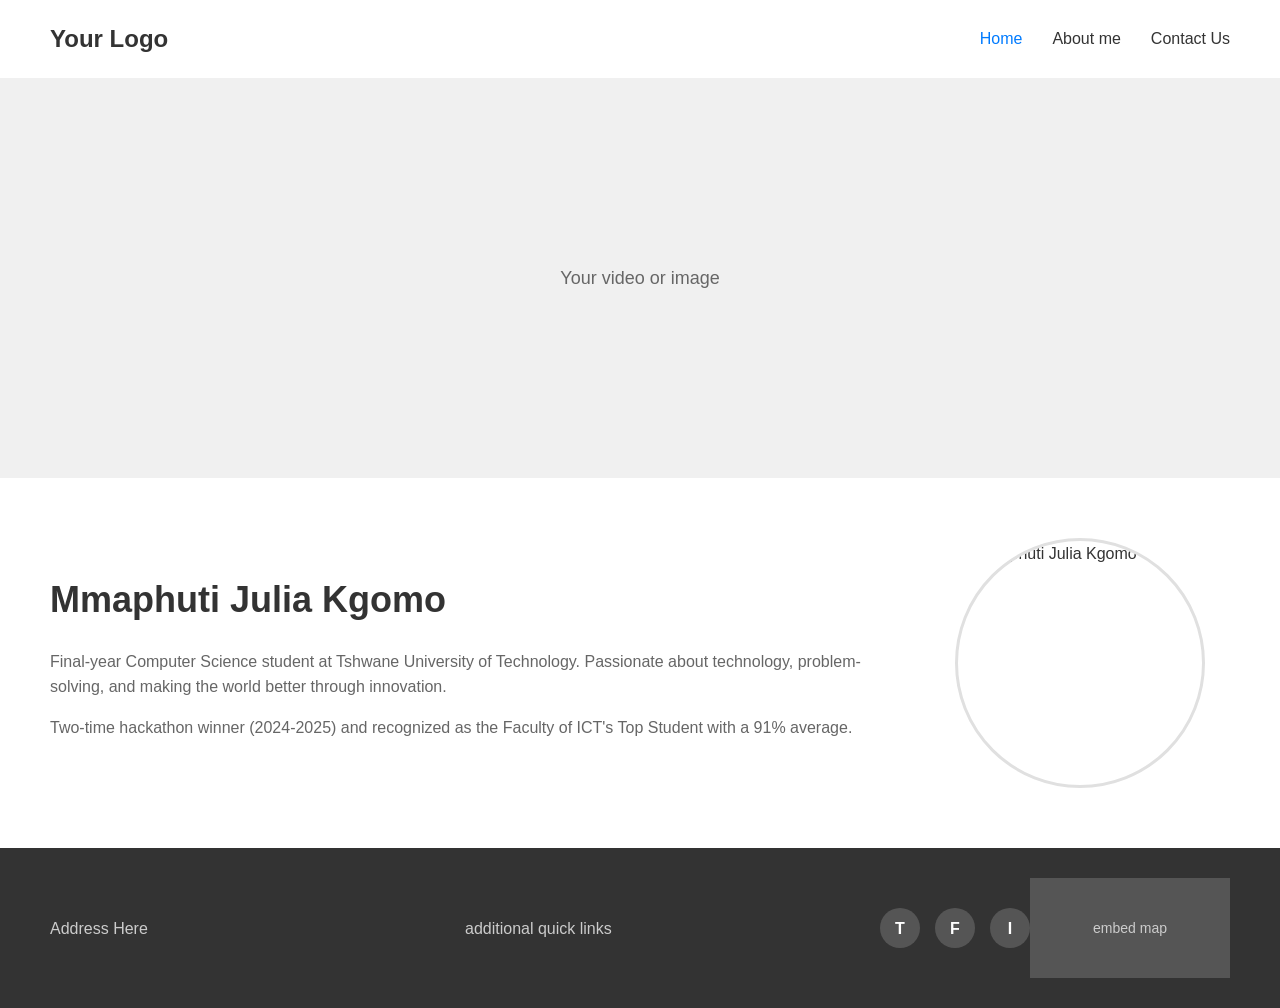
==== index.html @ 3d420a27 "Initial commit: Portfolio website with profile and bio" ====
<!DOCTYPE html>
<html lang="en">
<head>
    <meta charset="UTF-8">
    <meta name="viewport" content="width=device-width, initial-scale=1.0">
    <title>Portfolio - Home</title>
    <link rel="stylesheet" href="style.css">
</head>
<body>
    <header>
        <div class="logo">Your Logo</div>
        <nav>
            <ul>
                <li><a href="index.html" class="active">Home</a></li>
                <li><a href="about.html">About me</a></li>
                <li><a href="contact.html">Contact Us</a></li>
            </ul>
        </nav>
    </header>

    <main>
        <section class="hero">
            <div class="hero-content">
                <p>Your video or image</p>
            </div>
        </section>

        <section class="about">
            <div class="about-text">
                <h1>Mmaphuti Julia Kgomo</h1>
                <p>Final-year Computer Science student at Tshwane University of Technology. Passionate about technology, problem-solving, and making the world better through innovation.</p>
                <p>Two-time hackathon winner (2024-2025) and recognized as the Faculty of ICT's Top Student with a 91% average.</p>
            </div>
            <div class="about-image">
                <img src="profile.jpg" alt="Mmaphuti Julia Kgomo" class="profile-image">
            </div>
        </section>
    </main>

    <footer>
        <div class="footer-left">
            <p>Address Here</p>
        </div>
        <div class="footer-center">
            <p>additional quick links</p>
        </div>
        <div class="footer-social">
            <div class="social-icon">T</div>
            <div class="social-icon">F</div>
            <div class="social-icon">I</div>
        </div>
        <div class="footer-right">
            <div class="map-placeholder">embed map</div>
        </div>
    </footer>
</body>
</html>
---- style.css ----
* {
    margin: 0;
    padding: 0;
    box-sizing: border-box;
}

body {
    font-family: Arial, sans-serif;
    line-height: 1.6;
    color: #333;
}

header {
    display: flex;
    justify-content: space-between;
    align-items: center;
    padding: 20px 50px;
    background-color: #fff;
    box-shadow: 0 2px 5px rgba(0,0,0,0.1);
}

.logo {
    font-size: 24px;
    font-weight: bold;
    color: #333;
}

nav ul {
    display: flex;
    list-style: none;
    gap: 30px;
}

nav a {
    text-decoration: none;
    color: #333;
    font-weight: 500;
    transition: color 0.3s;
}

nav a:hover,
nav a.active {
    color: #007bff;
}

main {
    min-height: calc(100vh - 200px);
}

.hero {
    width: 100%;
    height: 400px;
    background-color: #f0f0f0;
    display: flex;
    align-items: center;
    justify-content: center;
}

.hero-content {
    text-align: center;
    color: #666;
    font-size: 18px;
}

.about {
    display: flex;
    justify-content: space-between;
    align-items: center;
    padding: 60px 50px;
    gap: 50px;
}

.about-text {
    flex: 1;
}

.about-text h1 {
    font-size: 36px;
    margin-bottom: 20px;
    color: #333;
}

.about-text p {
    margin-bottom: 15px;
    color: #666;
    font-size: 16px;
}

.about-image {
    flex: 0 0 300px;
    display: flex;
    justify-content: center;
}

.image-placeholder {
    width: 250px;
    height: 250px;
    border-radius: 50%;
    background-color: #e0e0e0;
    display: flex;
    align-items: center;
    justify-content: center;
    color: #999;
    font-size: 16px;
}

.profile-image {
    width: 250px;
    height: 250px;
    border-radius: 50%;
    object-fit: cover;
    border: 3px solid #e0e0e0;
}

.about-page,
.contact-page {
    padding: 60px 50px;
}

.about-page h1,
.contact-page h1 {
    font-size: 36px;
    margin-bottom: 40px;
    color: #333;
}

.about-content {
    display: flex;
    gap: 50px;
    align-items: flex-start;
}

.about-text-full {
    flex: 1;
}

.about-text-full p {
    margin-bottom: 20px;
    color: #666;
    font-size: 16px;
}

.about-image-page {
    flex: 0 0 300px;
    display: flex;
    justify-content: center;
}

.contact-content {
    display: flex;
    gap: 50px;
}

.contact-info {
    flex: 1;
}

.contact-info h2 {
    font-size: 28px;
    margin-bottom: 20px;
    color: #333;
}

.contact-info p {
    margin-bottom: 15px;
    color: #666;
}

.contact-details {
    margin-top: 30px;
}

.contact-details p {
    margin-bottom: 10px;
    color: #333;
}

.contact-form {
    flex: 1;
    background-color: #f9f9f9;
    padding: 30px;
    border-radius: 8px;
}

.form-group {
    margin-bottom: 20px;
}

.form-group label {
    display: block;
    margin-bottom: 8px;
    font-weight: 500;
    color: #333;
}

.form-group input,
.form-group textarea {
    width: 100%;
    padding: 12px;
    border: 1px solid #ddd;
    border-radius: 4px;
    font-size: 14px;
    font-family: inherit;
}

.form-group input:focus,
.form-group textarea:focus {
    outline: none;
    border-color: #007bff;
}

.contact-form button {
    width: 100%;
    padding: 12px;
    background-color: #007bff;
    color: #fff;
    border: none;
    border-radius: 4px;
    font-size: 16px;
    font-weight: 500;
    cursor: pointer;
    transition: background-color 0.3s;
}

.contact-form button:hover {
    background-color: #0056b3;
}

footer {
    display: flex;
    justify-content: space-between;
    align-items: center;
    padding: 30px 50px;
    background-color: #333;
    color: #fff;
}

.footer-left,
.footer-center {
    flex: 1;
}

.footer-left p,
.footer-center p {
    color: #ccc;
}

.footer-social {
    display: flex;
    gap: 15px;
}

.social-icon {
    width: 40px;
    height: 40px;
    border-radius: 50%;
    background-color: #555;
    display: flex;
    align-items: center;
    justify-content: center;
    color: #fff;
    font-weight: bold;
    cursor: pointer;
    transition: background-color 0.3s;
}

.social-icon:hover {
    background-color: #007bff;
}

.footer-right {
    flex: 0 0 200px;
}

.map-placeholder {
    width: 200px;
    height: 100px;
    background-color: #555;
    display: flex;
    align-items: center;
    justify-content: center;
    color: #ccc;
    font-size: 14px;
}

@media (max-width: 768px) {
    header {
        flex-direction: column;
        gap: 20px;
        padding: 20px;
    }
    
    nav ul {
        gap: 20px;
    }
    
    .about {
        flex-direction: column;
        padding: 40px 20px;
    }
    
    .about-image {
        flex: none;
    }
    
    .about-content,
    .contact-content {
        flex-direction: column;
    }
    
    .about-image-page {
        flex: none;
        margin-top: 30px;
    }
    
    footer {
        flex-direction: column;
        gap: 20px;
        text-align: center;
        padding: 30px 20px;
    }
    
    .footer-right {
        flex: none;
    }
}
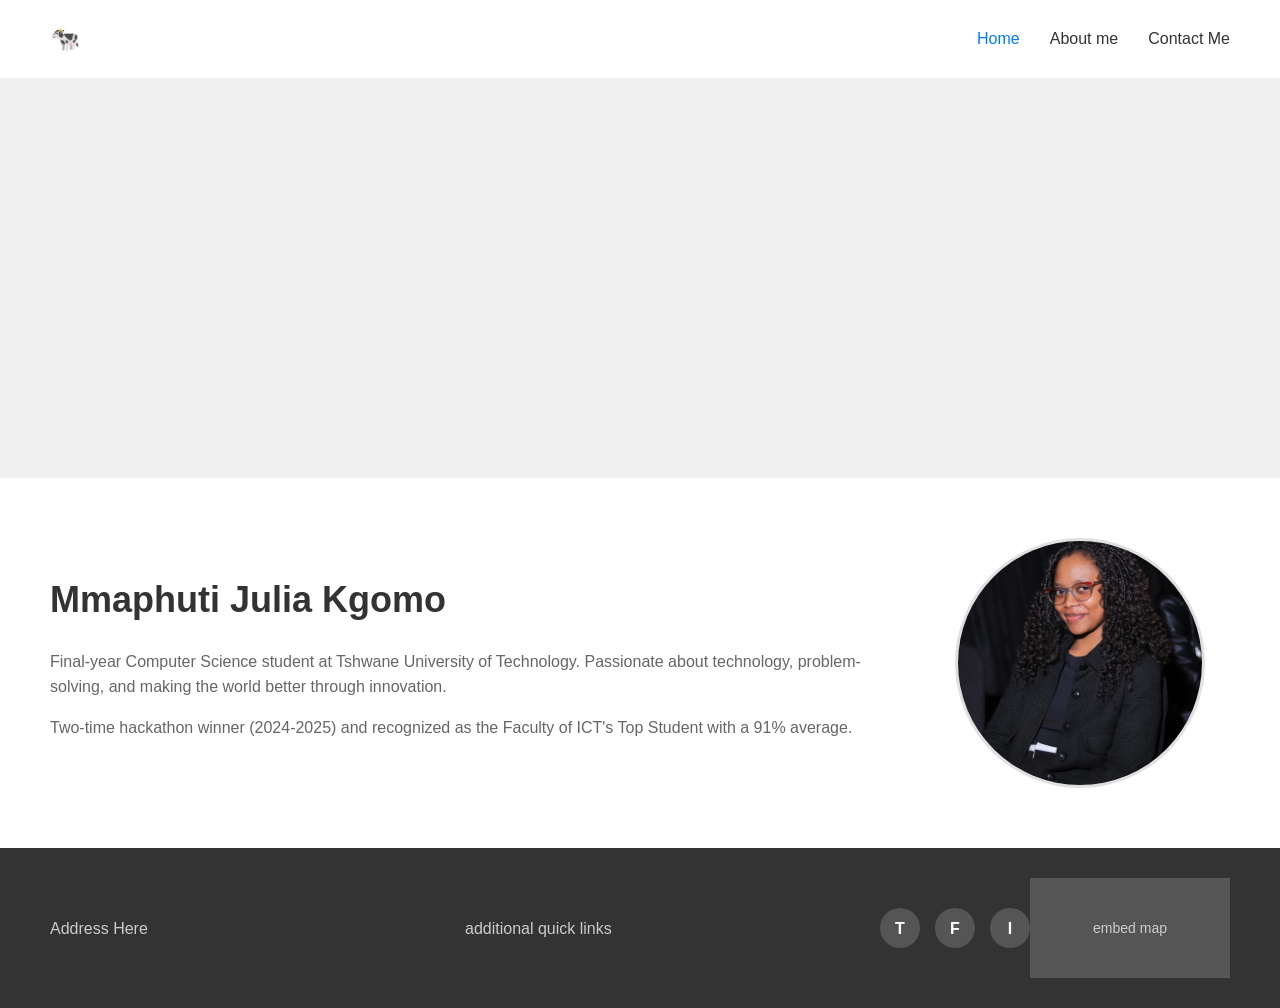
==== commit 32ddddc0: "Add video, update logo to cow emoji, change Contact Us to Contact Me, add demo contact info" ====
--- a/index.html
+++ b/index.html
@@ -8,21 +8,22 @@
 </head>
 <body>
     <header>
-        <div class="logo">Your Logo</div>
+        <div class="logo">🐄</div>
         <nav>
             <ul>
                 <li><a href="index.html" class="active">Home</a></li>
                 <li><a href="about.html">About me</a></li>
-                <li><a href="contact.html">Contact Us</a></li>
+                <li><a href="contact.html">Contact Me</a></li>
             </ul>
         </nav>
     </header>
 
     <main>
         <section class="hero">
-            <div class="hero-content">
-                <p>Your video or image</p>
-            </div>
+            <video autoplay muted loop playsinline class="hero-video">
+                <source src="mmaphuti_kgomo.mp4" type="video/mp4">
+                Your browser does not support the video tag.
+            </video>
         </section>
 
         <section class="about">
@@ -32,7 +33,7 @@
                 <p>Two-time hackathon winner (2024-2025) and recognized as the Faculty of ICT's Top Student with a 91% average.</p>
             </div>
             <div class="about-image">
-                <img src="profile.jpg" alt="Mmaphuti Julia Kgomo" class="profile-image">
+                <img src="mmaphuti_kgomo.jpg" alt="Mmaphuti Julia Kgomo" class="profile-image">
             </div>
         </section>
     </main>
--- a/style.css
+++ b/style.css
@@ -54,6 +54,13 @@
     display: flex;
     align-items: center;
     justify-content: center;
+    overflow: hidden;
+}
+
+.hero-video {
+    width: 100%;
+    height: 100%;
+    object-fit: cover;
 }
 
 .hero-content {
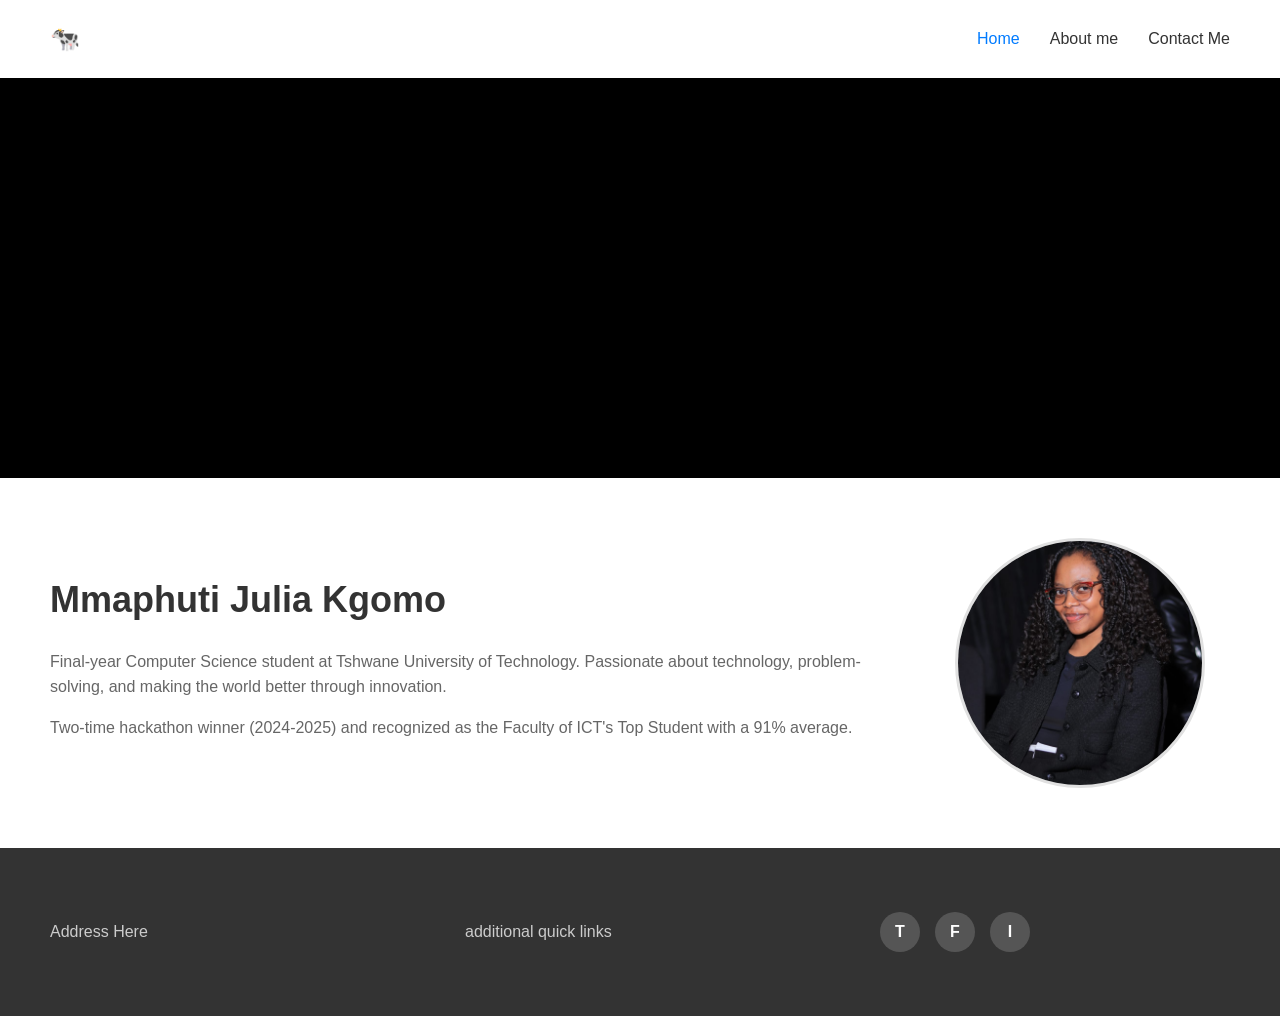
==== commit b9bc915f: "Add Google Maps embed for Polokwane location" ====
--- a/index.html
+++ b/index.html
@@ -51,7 +51,14 @@
             <div class="social-icon">I</div>
         </div>
         <div class="footer-right">
-            <div class="map-placeholder">embed map</div>
+            <iframe 
+                src="https://www.google.com/maps/embed?pb=!1m18!1m12!1m3!1d115770.87886543217!2d29.4172299!3d-23.9045413!2m3!1f0!2f0!3f0!3m2!1i1024!2i768!4f13.1!3m3!1m2!1s0x1e6b9e8f8f8f8f8f%3A0x8f8f8f8f8f8f8f8f!2sPolokwane%2C%20South%20Africa!5e0!3m2!1sen!2sus!4v1234567890" 
+                width="200" 
+                height="100" 
+                style="border:0;" 
+                allowfullscreen="" 
+                loading="lazy">
+            </iframe>
         </div>
     </footer>
 </body>
--- a/style.css
+++ b/style.css
@@ -60,7 +60,8 @@
 .hero-video {
     width: 100%;
     height: 100%;
-    object-fit: cover;
+    object-fit: contain;
+    background-color: #000;
 }
 
 .hero-content {
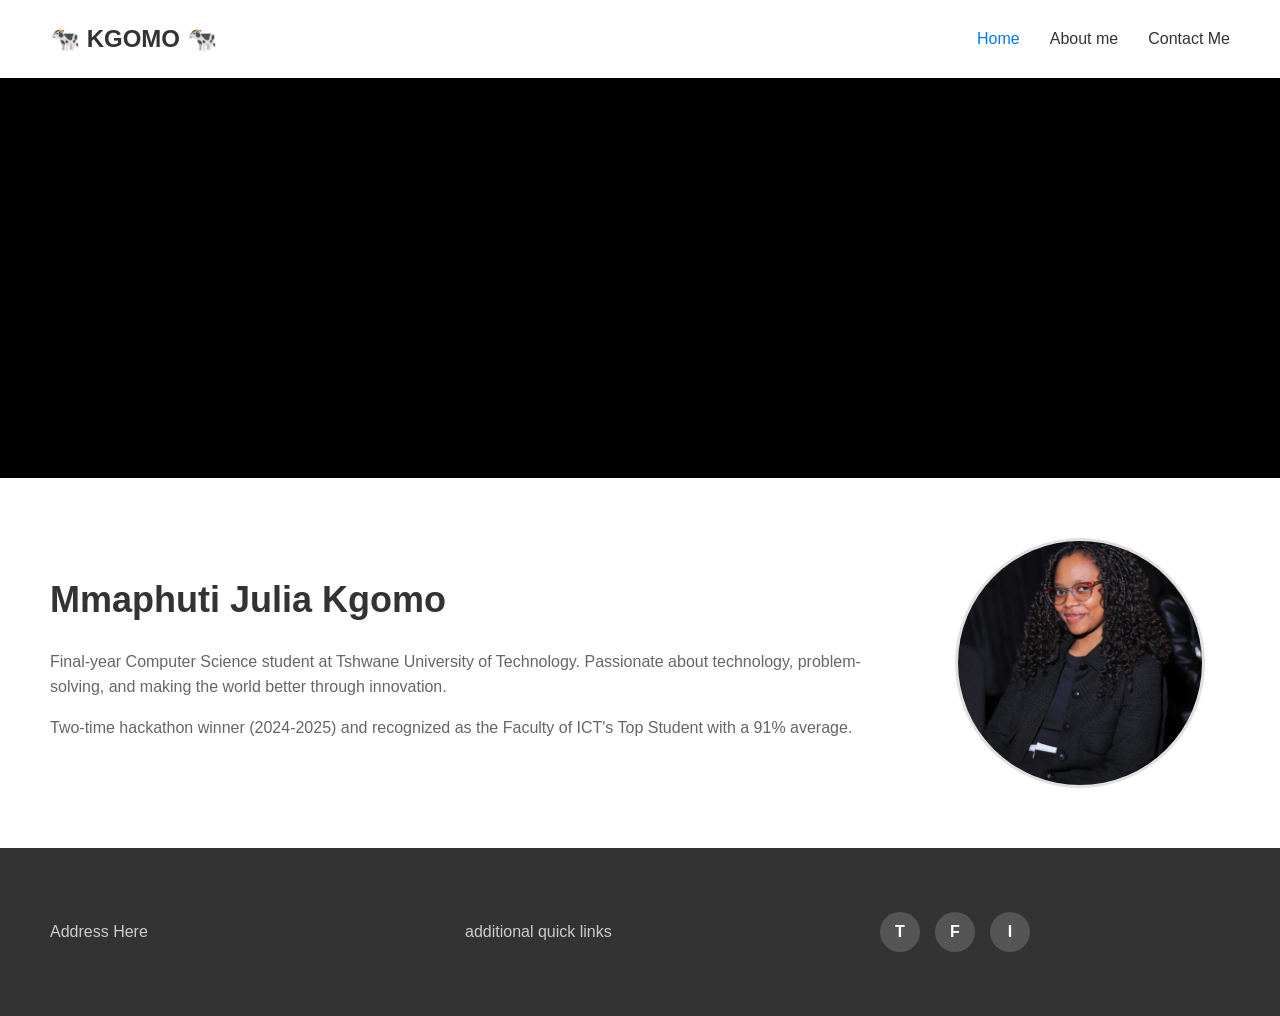
==== commit 0dae50ca: "Update logo" ====
--- a/index.html
+++ b/index.html
@@ -8,7 +8,7 @@
 </head>
 <body>
     <header>
-        <div class="logo">🐄</div>
+        <div class="logo">🐄 <strong>KGOMO</strong> 🐄</div>
         <nav>
             <ul>
                 <li><a href="index.html" class="active">Home</a></li>
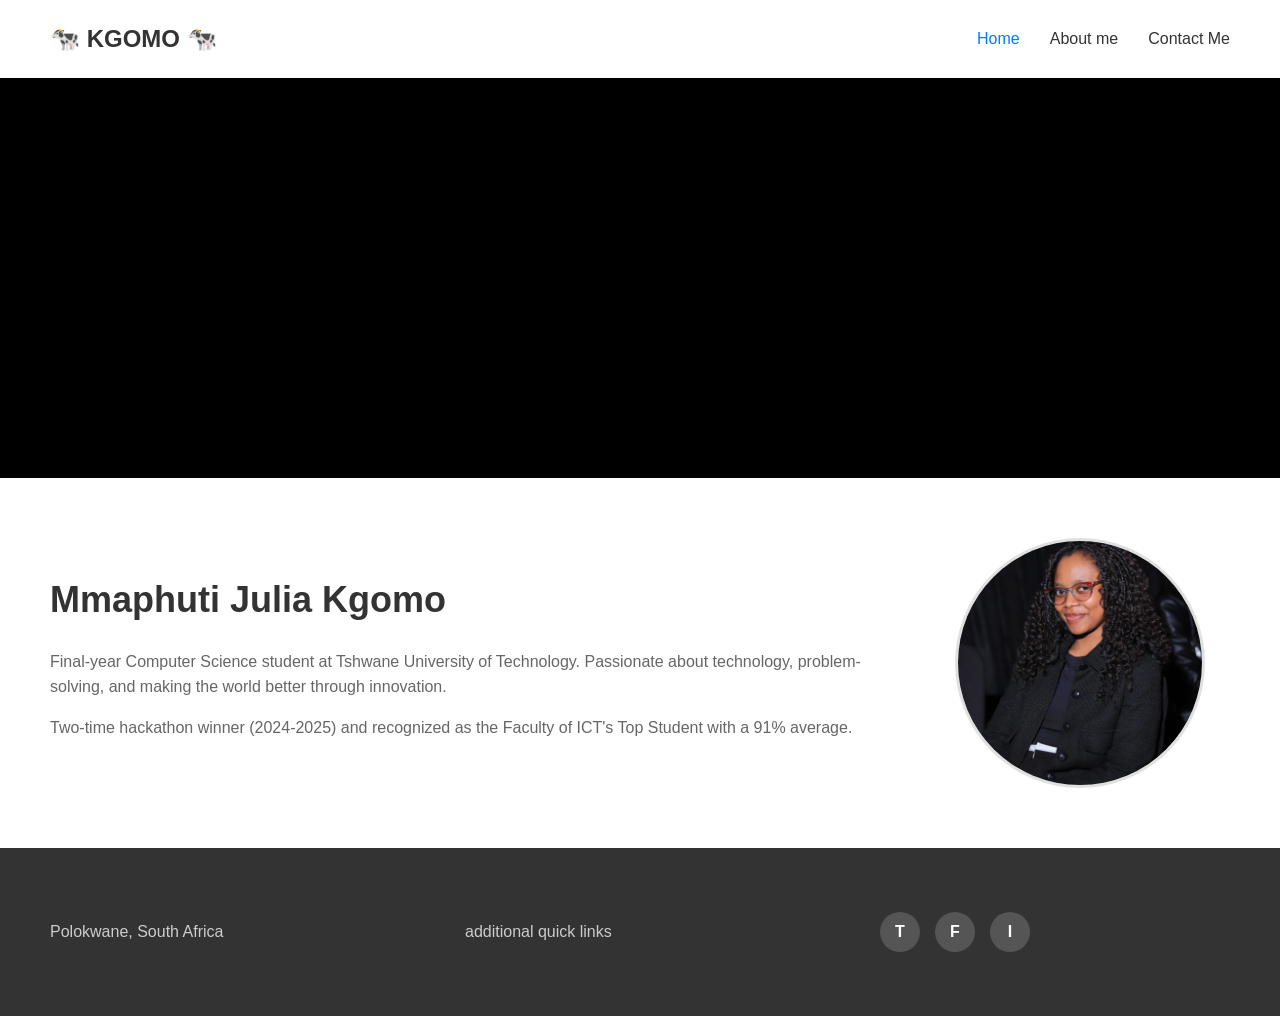
==== commit c5e9925a: "Final touchups" ====
--- a/index.html
+++ b/index.html
@@ -40,15 +40,15 @@
 
     <footer>
         <div class="footer-left">
-            <p>Address Here</p>
+            <p>Polokwane, South Africa</p>
         </div>
         <div class="footer-center">
             <p>additional quick links</p>
         </div>
         <div class="footer-social">
-            <div class="social-icon">T</div>
-            <div class="social-icon">F</div>
-            <div class="social-icon">I</div>
+            <a href="https://twitter.com" class="social-icon" target="_blank">T</a>
+            <a href="https://facebook.com" class="social-icon" target="_blank">F</a>
+            <a href="https://instagram.com" class="social-icon" target="_blank">I</a>
         </div>
         <div class="footer-right">
             <iframe 
--- a/style.css
+++ b/style.css
@@ -270,6 +270,7 @@
     font-weight: bold;
     cursor: pointer;
     transition: background-color 0.3s;
+    text-decoration: none;
 }
 
 .social-icon:hover {
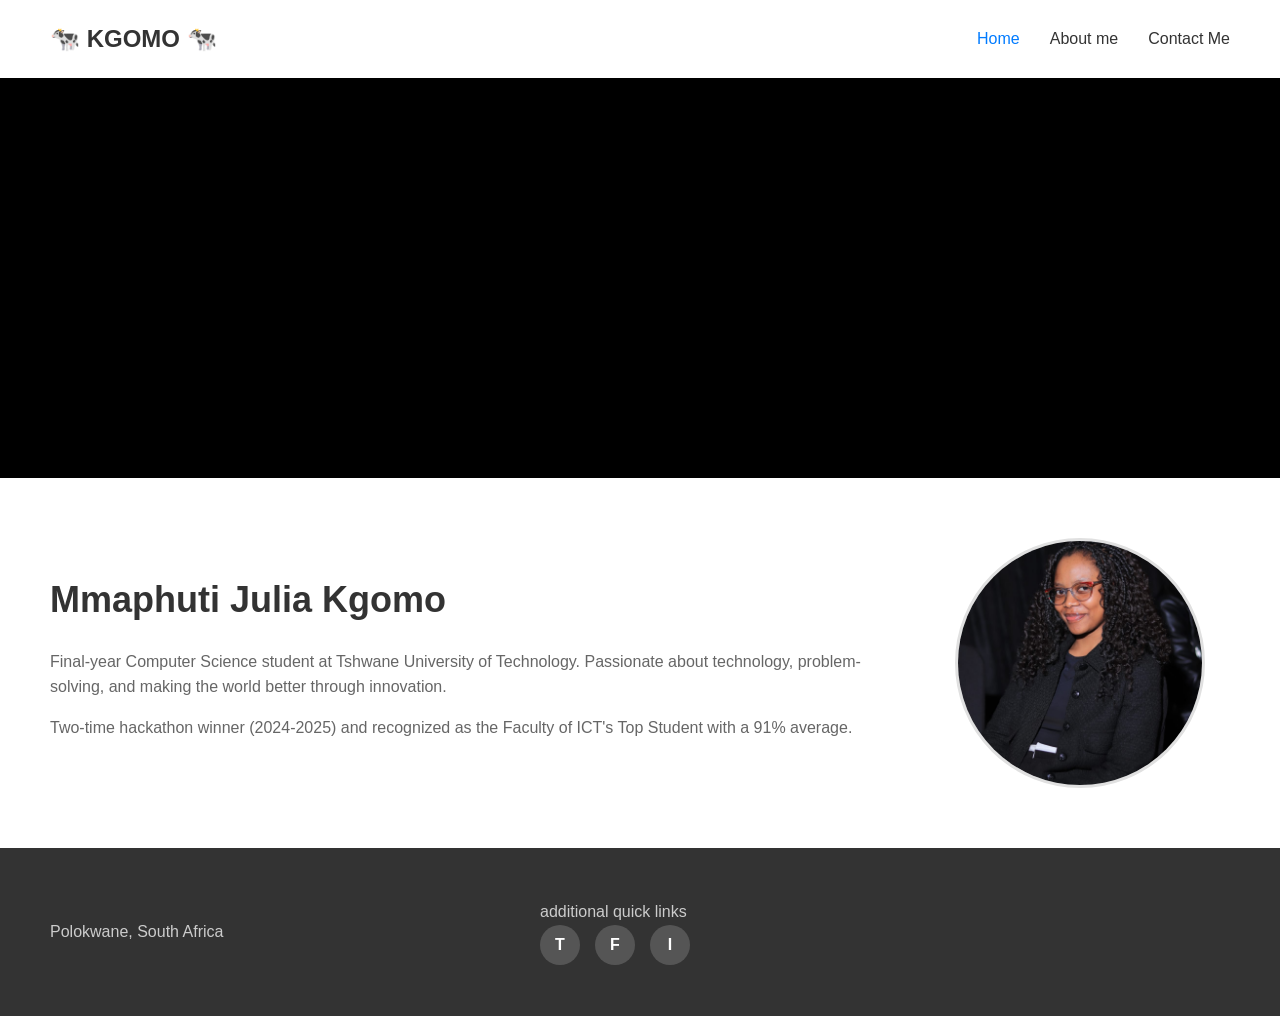
==== commit 8bafd31a: "Fixing additional links on footer" ====
--- a/index.html
+++ b/index.html
@@ -44,11 +44,11 @@
         </div>
         <div class="footer-center">
             <p>additional quick links</p>
-        </div>
-        <div class="footer-social">
-            <a href="https://twitter.com" class="social-icon" target="_blank">T</a>
-            <a href="https://facebook.com" class="social-icon" target="_blank">F</a>
-            <a href="https://instagram.com" class="social-icon" target="_blank">I</a>
+            <div class="footer-social">
+                <a href="https://twitter.com" class="social-icon" target="_blank">T</a>
+                <a href="https://facebook.com" class="social-icon" target="_blank">F</a>
+                <a href="https://instagram.com" class="social-icon" target="_blank">I</a>
+            </div>
         </div>
         <div class="footer-right">
             <iframe 
--- a/style.css
+++ b/style.css
@@ -246,6 +246,7 @@
 .footer-left,
 .footer-center {
     flex: 1;
+    margin-right: 30px;
 }
 
 .footer-left p,
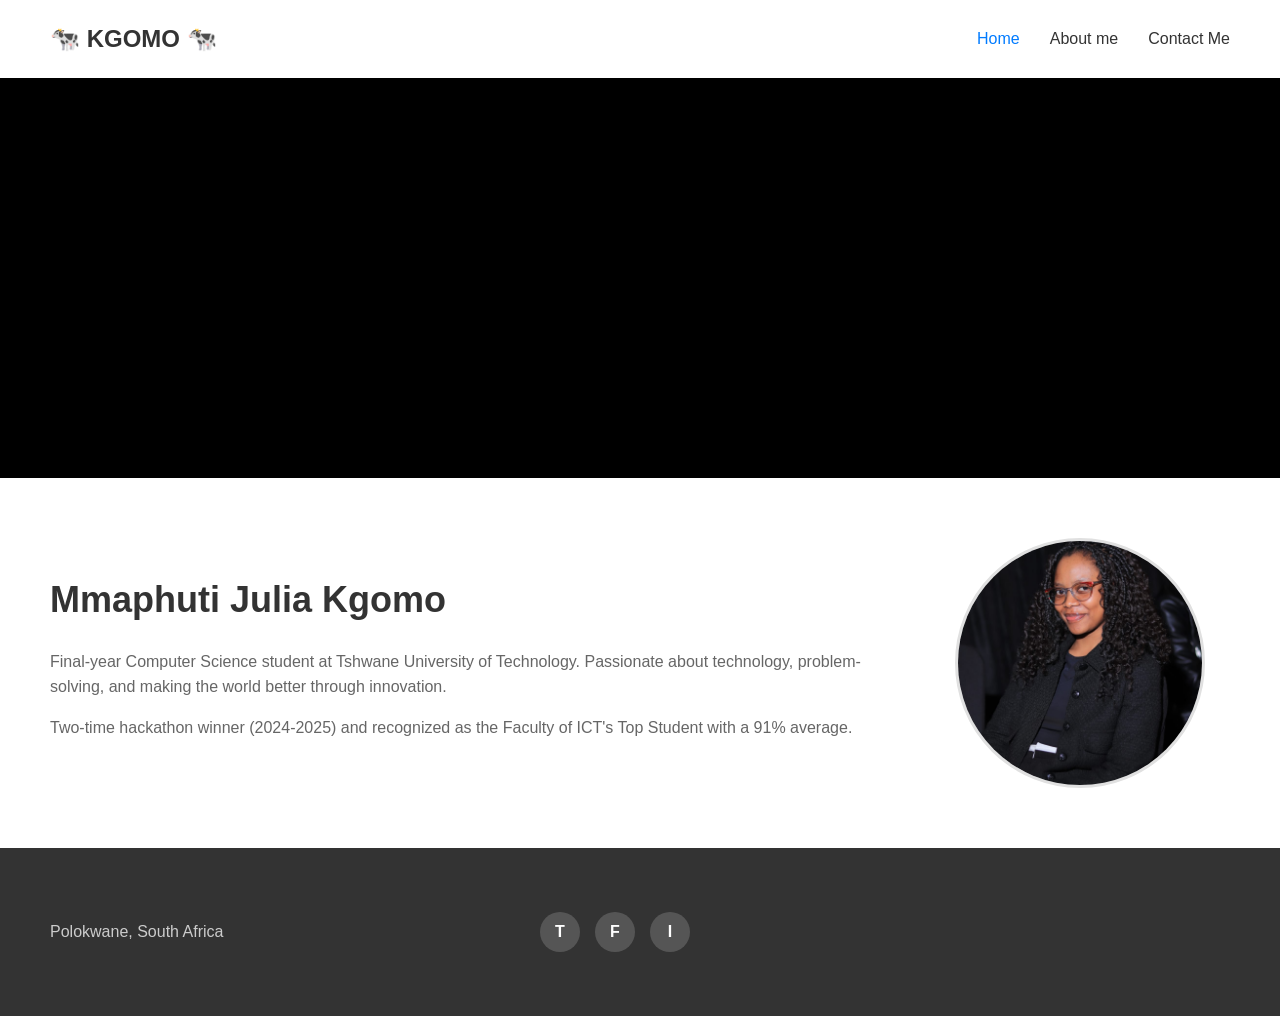
==== commit 4879326c: "Final changes" ====
--- a/index.html
+++ b/index.html
@@ -43,7 +43,6 @@
             <p>Polokwane, South Africa</p>
         </div>
         <div class="footer-center">
-            <p>additional quick links</p>
             <div class="footer-social">
                 <a href="https://twitter.com" class="social-icon" target="_blank">T</a>
                 <a href="https://facebook.com" class="social-icon" target="_blank">F</a>
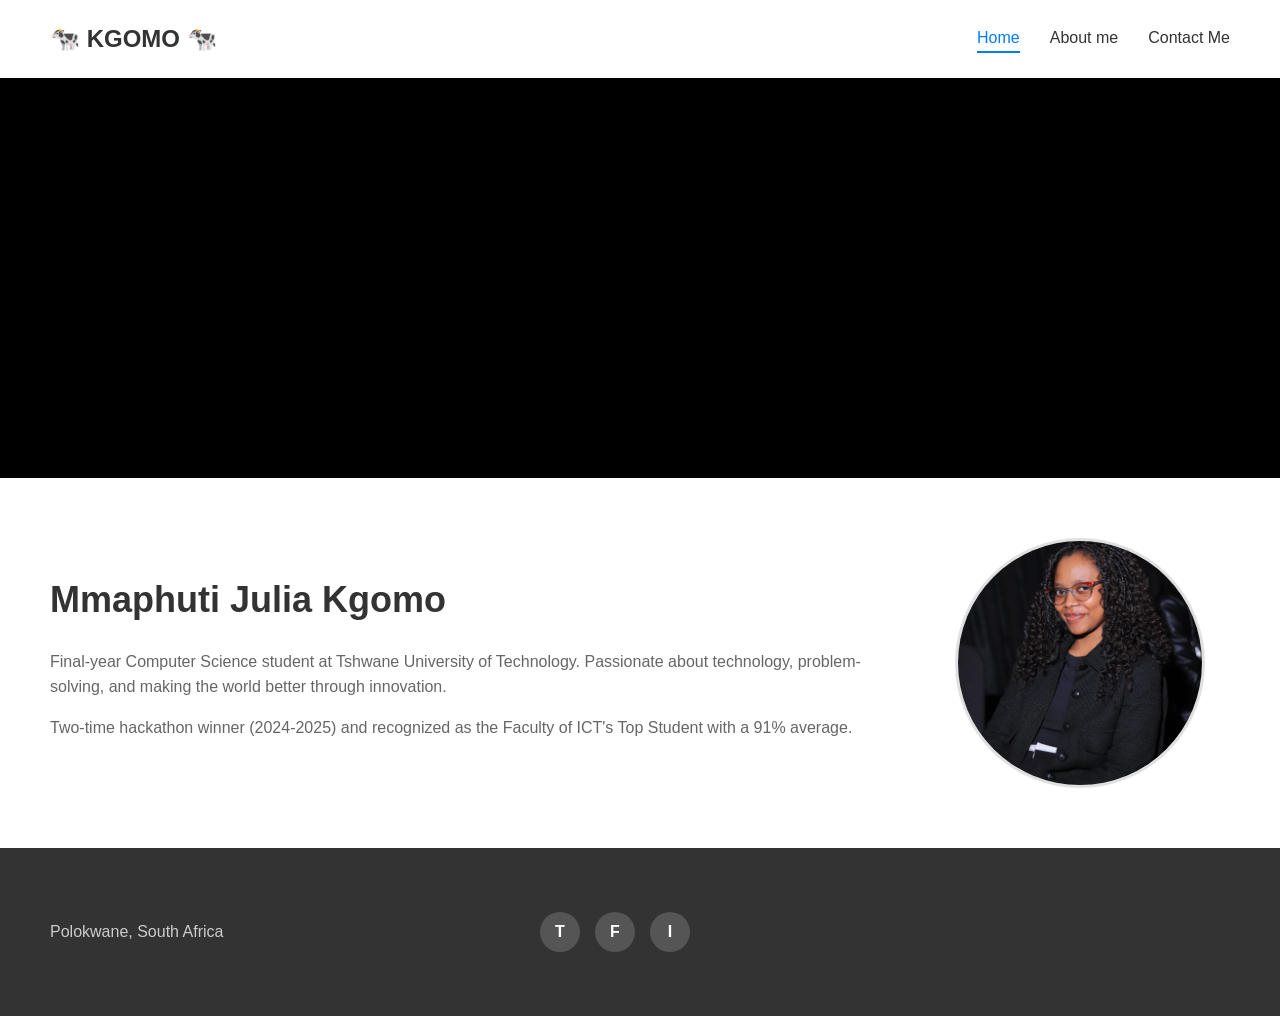
==== commit 5747738b: "added hamburger menu and other properties" ====
--- a/index.html
+++ b/index.html
@@ -9,7 +9,8 @@
 <body>
     <header>
         <div class="logo">🐄 <strong>KGOMO</strong> 🐄</div>
-        <nav>
+        <button class="hamburger" onclick="toggleMenu()">☰</button>
+        <nav class="nav-menu">
             <ul>
                 <li><a href="index.html" class="active">Home</a></li>
                 <li><a href="about.html">About me</a></li>
@@ -60,5 +61,11 @@
             </iframe>
         </div>
     </footer>
+    <script>
+        function toggleMenu() {
+            const nav = document.querySelector('.nav-menu');
+            nav.classList.toggle('active');
+        }
+    </script>
 </body>
 </html>
--- a/style.css
+++ b/style.css
@@ -1,3 +1,7 @@
+html {
+    scroll-behavior: smooth;
+}
+
 * {
     margin: 0;
     padding: 0;
@@ -17,6 +21,9 @@
     padding: 20px 50px;
     background-color: #fff;
     box-shadow: 0 2px 5px rgba(0,0,0,0.1);
+    position: sticky;
+    top: 0;
+    z-index: 1000;
 }
 
 .logo {
@@ -25,6 +32,20 @@
     color: #333;
 }
 
+.hamburger {
+    display: none;
+    background: none;
+    border: none;
+    font-size: 28px;
+    cursor: pointer;
+    color: #333;
+    padding: 5px;
+}
+
+.nav-menu {
+    display: flex;
+}
+
 nav ul {
     display: flex;
     list-style: none;
@@ -35,12 +56,18 @@
     text-decoration: none;
     color: #333;
     font-weight: 500;
-    transition: color 0.3s;
-}
-
-nav a:hover,
+    transition: color 0.3s, transform 0.2s;
+    display: inline-block;
+}
+
+nav a:hover {
+    color: #007bff;
+    transform: translateY(-2px);
+}
+
 nav a.active {
     color: #007bff;
+    border-bottom: 2px solid #007bff;
 }
 
 main {
@@ -118,6 +145,12 @@
     border-radius: 50%;
     object-fit: cover;
     border: 3px solid #e0e0e0;
+    transition: transform 0.3s, box-shadow 0.3s;
+}
+
+.profile-image:hover {
+    transform: scale(1.05);
+    box-shadow: 0 8px 16px rgba(0,0,0,0.2);
 }
 
 .about-page,
@@ -270,12 +303,13 @@
     color: #fff;
     font-weight: bold;
     cursor: pointer;
-    transition: background-color 0.3s;
+    transition: background-color 0.3s, transform 0.2s;
     text-decoration: none;
 }
 
 .social-icon:hover {
     background-color: #007bff;
+    transform: scale(1.1);
 }
 
 .footer-right {
@@ -294,14 +328,35 @@
 }
 
 @media (max-width: 768px) {
+    .hamburger {
+        display: block;
+    }
+    
+    .nav-menu {
+        position: absolute;
+        top: 100%;
+        left: 0;
+        right: 0;
+        background-color: #fff;
+        box-shadow: 0 4px 6px rgba(0,0,0,0.1);
+        flex-direction: column;
+        padding: 20px;
+        display: none;
+    }
+    
+    .nav-menu.active {
+        display: flex;
+    }
+    
+    .nav-menu ul {
+        flex-direction: column;
+        gap: 15px;
+    }
+    
     header {
-        flex-direction: column;
+        flex-direction: row;
         gap: 20px;
         padding: 20px;
-    }
-    
-    nav ul {
-        gap: 20px;
     }
     
     .about {
@@ -334,3 +389,40 @@
         flex: none;
     }
 }
+
+@media (min-width: 769px) and (max-width: 1024px) {
+    header {
+        padding: 20px 30px;
+    }
+    
+    .about {
+        padding: 50px 30px;
+        gap: 30px;
+    }
+    
+    .about-page,
+    .contact-page {
+        padding: 50px 30px;
+    }
+    
+    footer {
+        padding: 25px 30px;
+    }
+}
+
+@media (max-width: 480px) {
+    .about-text h1,
+    .about-page h1,
+    .contact-page h1 {
+        font-size: 28px;
+    }
+    
+    .profile-image {
+        width: 200px;
+        height: 200px;
+    }
+    
+    .hero {
+        height: 300px;
+    }
+}
